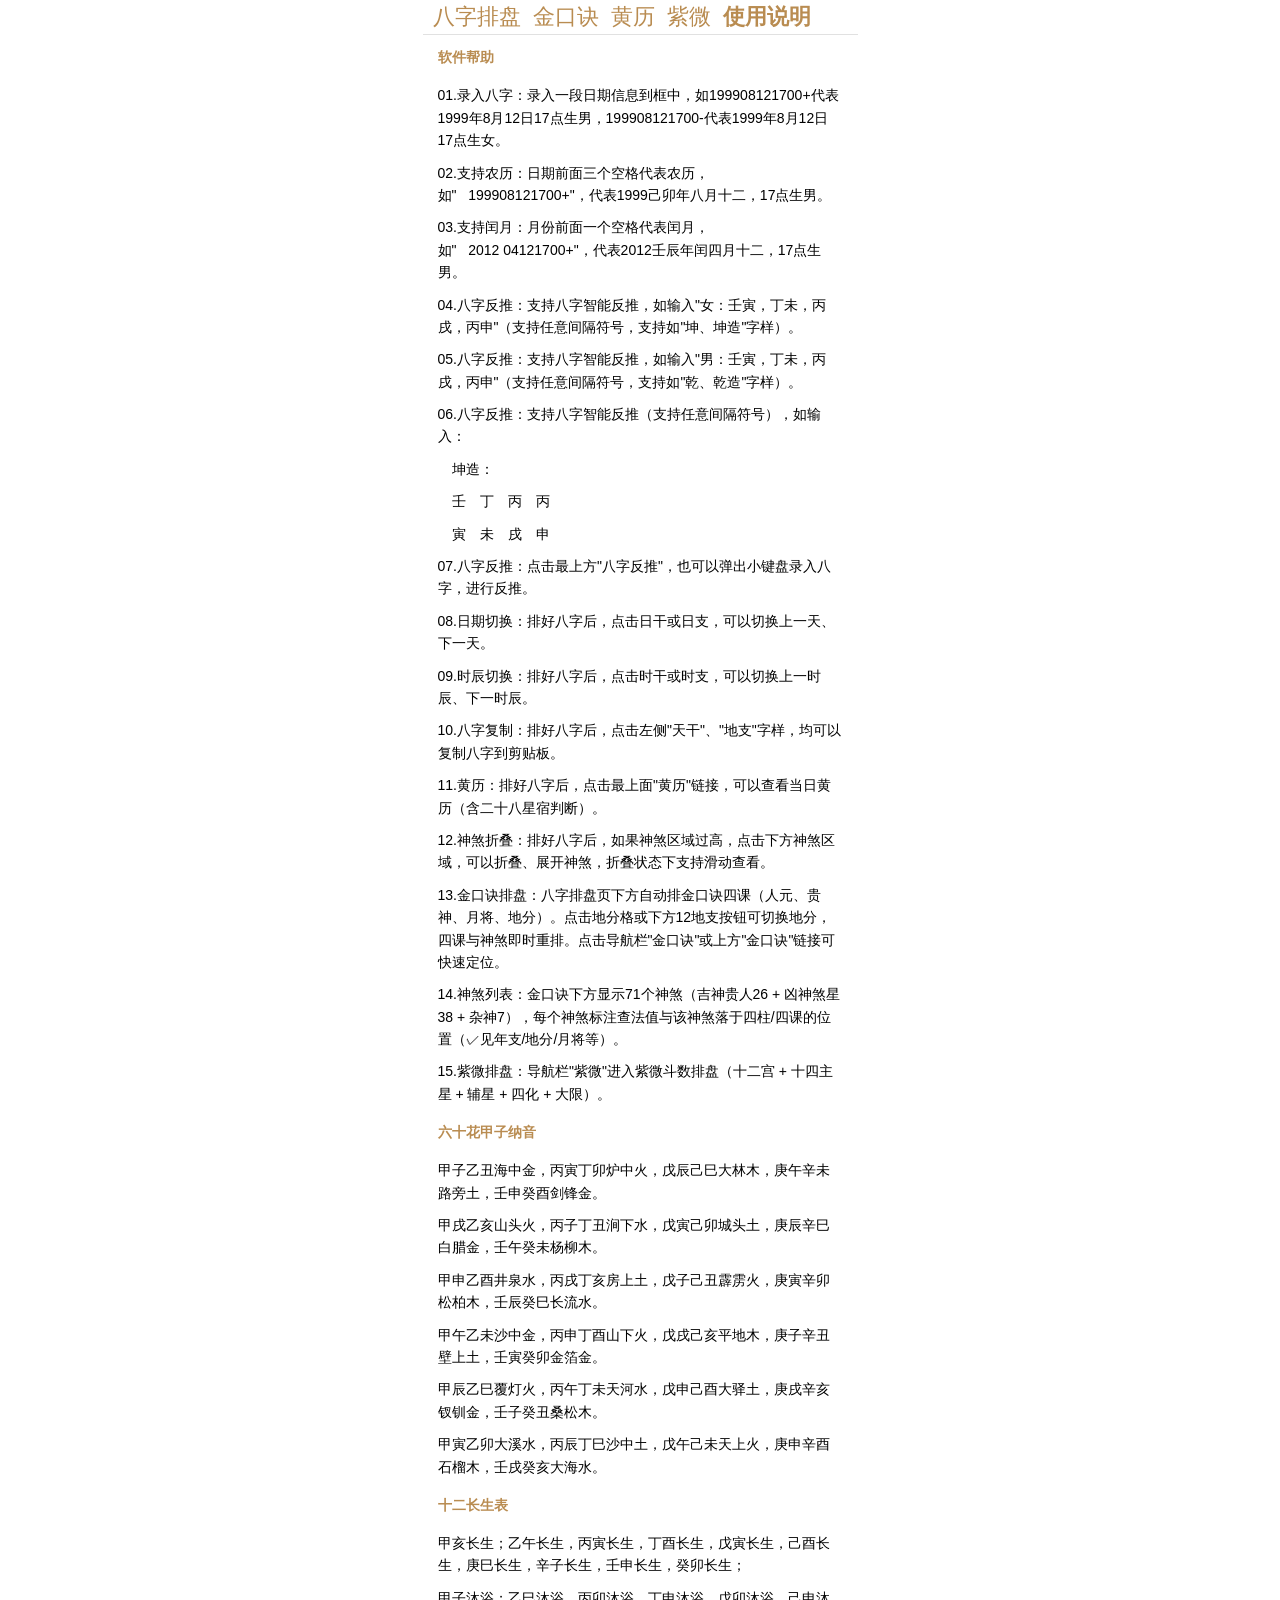
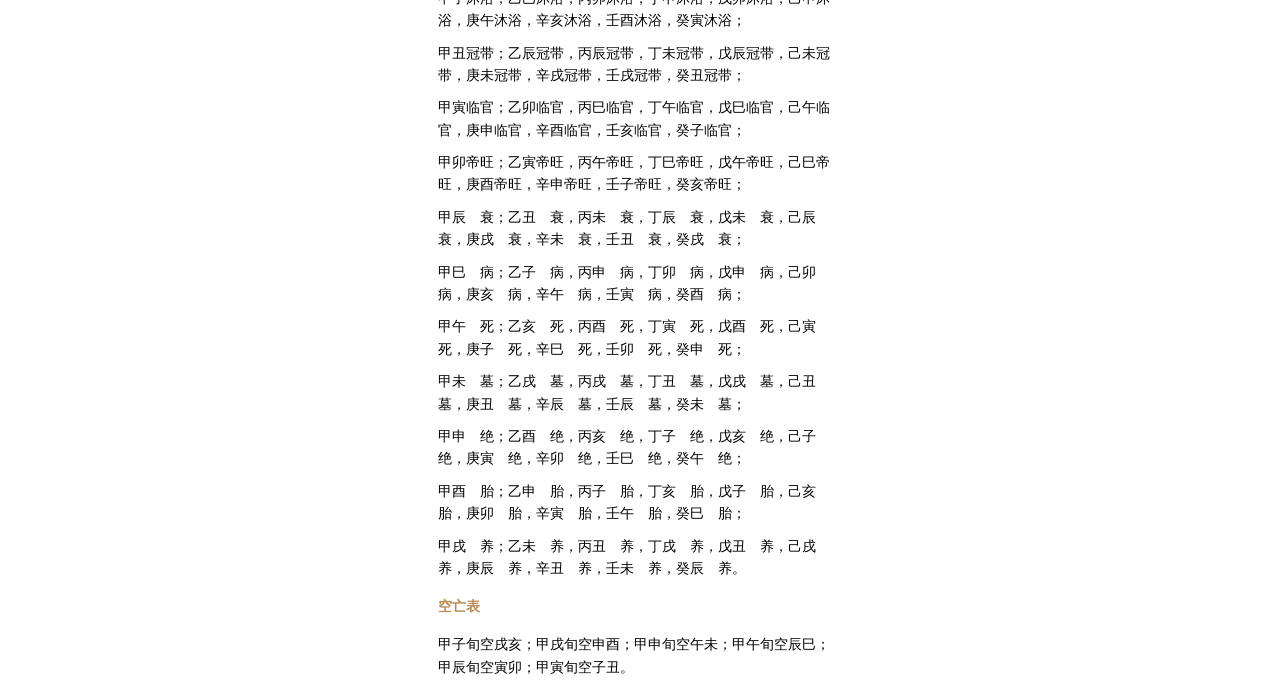
==== baziHelp.html @ 1f76d4af "修道八字排盘: 八字/金口诀/黄历/紫微斗数 v1.0" ====
<!DOCTYPE html>
<html lang="zh-cn">
<head>
<meta charset="utf-8">
<meta name="viewport" content="width=device-width, initial-scale=1.0">
<title>帮助文档</title>
<link rel="stylesheet" href="css/bazi.d78872fa.css">
<link rel="stylesheet" href="css/bazi.85d86054.css">
<style>
  html, body { font-family: "Microsoft YaHei", "Helvetica Neue", Helvetica, Arial, sans-serif; font-size: 14px; }
  p { padding: 5px; line-height: 1.6em; }
  h1 { padding: 15px 0 15px 5px; color: #b98c51; }
  #naYin { margin-top: 30px; }
  .page-nav { display: flex; align-items: center; padding: 6px 10px; border-bottom: 1px solid #e1e1e1; max-width: 415px; margin: auto; }
  .page-nav a { color: #b98c51; text-decoration: none; font-size: 1.6rem; margin-right: 12px; }
  .help { max-width: 415px; margin: auto; }
</style>
</head>
<body>
<div class="page-nav">
  <a href="index.html">八字排盘</a>
  <a href="index.html#jinkoujue">金口诀</a>
  <a href="rili.html">黄历</a>
  <a href="doushu.html">紫微</a>
  <a href="baziHelp.html" style="font-weight:bold;">使用说明</a>
</div>
<div class="help">
  <h1>软件帮助</h1>
  <p>01.录入八字：录入一段日期信息到框中，如199908121700+代表1999年8月12日17点生男，199908121700-代表1999年8月12日17点生女。</p>
  <p>02.支持农历：日期前面三个空格代表农历，如"&nbsp;&nbsp;&nbsp;199908121700+"，代表1999己卯年八月十二，17点生男。</p>
  <p>03.支持闰月：月份前面一个空格代表闰月，如"&nbsp;&nbsp;&nbsp;2012&nbsp;04121700+"，代表2012壬辰年闰四月十二，17点生男。</p>
  <p>04.八字反推：支持八字智能反推，如输入"女：壬寅，丁未，丙戌，丙申"（支持任意间隔符号，支持如"坤、坤造"字样）。</p>
  <p>05.八字反推：支持八字智能反推，如输入"男：壬寅，丁未，丙戌，丙申"（支持任意间隔符号，支持如"乾、乾造"字样）。</p>
  <p>06.八字反推：支持八字智能反推（支持任意间隔符号），如输入：</p>
  <p>&#12288;坤造：</p>
  <p>&#12288;壬&#12288;丁&#12288;丙&#12288;丙</p>
  <p>&#12288;寅&#12288;未&#12288;戌&#12288;申</p>
  <p>07.八字反推：点击最上方"八字反推"，也可以弹出小键盘录入八字，进行反推。</p>
  <p>08.日期切换：排好八字后，点击日干或日支，可以切换上一天、下一天。</p>
  <p>09.时辰切换：排好八字后，点击时干或时支，可以切换上一时辰、下一时辰。</p>
  <p>10.八字复制：排好八字后，点击左侧"天干"、"地支"字样，均可以复制八字到剪贴板。</p>
  <p>11.黄历：排好八字后，点击最上面"黄历"链接，可以查看当日黄历（含二十八星宿判断）。</p>
  <p>12.神煞折叠：排好八字后，如果神煞区域过高，点击下方神煞区域，可以折叠、展开神煞，折叠状态下支持滑动查看。</p>
  <p>13.金口诀排盘：八字排盘页下方自动排金口诀四课（人元、贵神、月将、地分）。点击地分格或下方12地支按钮可切换地分，四课与神煞即时重排。点击导航栏"金口诀"或上方"金口诀"链接可快速定位。</p>
  <p>14.神煞列表：金口诀下方显示71个神煞（吉神贵人26 + 凶神煞星38 + 杂神7），每个神煞标注查法值与该神煞落于四柱/四课的位置（✓见年支/地分/月将等）。</p>
  <p>15.紫微排盘：导航栏"紫微"进入紫微斗数排盘（十二宫 + 十四主星 + 辅星 + 四化 + 大限）。</p>
</div>
<a name="naYin"></a>
<div id="naYin" style="max-width:415px;margin:auto;">
  <h1>六十花甲子纳音</h1>
  <p>甲子乙丑海中金，丙寅丁卯炉中火，戊辰己巳大林木，庚午辛未路旁土，壬申癸酉剑锋金。</p>
  <p>甲戌乙亥山头火，丙子丁丑涧下水，戊寅己卯城头土，庚辰辛巳白腊金，壬午癸未杨柳木。</p>
  <p>甲申乙酉井泉水，丙戌丁亥房上土，戊子己丑霹雳火，庚寅辛卯松柏木，壬辰癸巳长流水。</p>
  <p>甲午乙未沙中金，丙申丁酉山下火，戊戌己亥平地木，庚子辛丑壁上土，壬寅癸卯金箔金。</p>
  <p>甲辰乙巳覆灯火，丙午丁未天河水，戊申己酉大驿土，庚戌辛亥钗钏金，壬子癸丑桑松木。</p>
  <p>甲寅乙卯大溪水，丙辰丁巳沙中土，戊午己未天上火，庚申辛酉石榴木，壬戌癸亥大海水。</p>
</div>
<a name="changSheng"></a>
<div id="changSheng" style="max-width:415px;margin:auto;">
  <h1>十二长生表</h1>
  <p>甲亥长生；乙午长生，丙寅长生，丁酉长生，戊寅长生，己酉长生，庚巳长生，辛子长生，壬申长生，癸卯长生；</p>
  <p>甲子沐浴；乙巳沐浴，丙卯沐浴，丁申沐浴，戊卯沐浴，己申沐浴，庚午沐浴，辛亥沐浴，壬酉沐浴，癸寅沐浴；</p>
  <p>甲丑冠带；乙辰冠带，丙辰冠带，丁未冠带，戊辰冠带，己未冠带，庚未冠带，辛戌冠带，壬戌冠带，癸丑冠带；</p>
  <p>甲寅临官；乙卯临官，丙巳临官，丁午临官，戊巳临官，己午临官，庚申临官，辛酉临官，壬亥临官，癸子临官；</p>
  <p>甲卯帝旺；乙寅帝旺，丙午帝旺，丁巳帝旺，戊午帝旺，己巳帝旺，庚酉帝旺，辛申帝旺，壬子帝旺，癸亥帝旺；</p>
  <p>甲辰&#12288;衰；乙丑&#12288;衰，丙未&#12288;衰，丁辰&#12288;衰，戊未&#12288;衰，己辰&#12288;衰，庚戌&#12288;衰，辛未&#12288;衰，壬丑&#12288;衰，癸戌&#12288;衰；</p>
  <p>甲巳&#12288;病；乙子&#12288;病，丙申&#12288;病，丁卯&#12288;病，戊申&#12288;病，己卯&#12288;病，庚亥&#12288;病，辛午&#12288;病，壬寅&#12288;病，癸酉&#12288;病；</p>
  <p>甲午&#12288;死；乙亥&#12288;死，丙酉&#12288;死，丁寅&#12288;死，戊酉&#12288;死，己寅&#12288;死，庚子&#12288;死，辛巳&#12288;死，壬卯&#12288;死，癸申&#12288;死；</p>
  <p>甲未&#12288;墓；乙戌&#12288;墓，丙戌&#12288;墓，丁丑&#12288;墓，戊戌&#12288;墓，己丑&#12288;墓，庚丑&#12288;墓，辛辰&#12288;墓，壬辰&#12288;墓，癸未&#12288;墓；</p>
  <p>甲申&#12288;绝；乙酉&#12288;绝，丙亥&#12288;绝，丁子&#12288;绝，戊亥&#12288;绝，己子&#12288;绝，庚寅&#12288;绝，辛卯&#12288;绝，壬巳&#12288;绝，癸午&#12288;绝；</p>
  <p>甲酉&#12288;胎；乙申&#12288;胎，丙子&#12288;胎，丁亥&#12288;胎，戊子&#12288;胎，己亥&#12288;胎，庚卯&#12288;胎，辛寅&#12288;胎，壬午&#12288;胎，癸巳&#12288;胎；</p>
  <p>甲戌&#12288;养；乙未&#12288;养，丙丑&#12288;养，丁戌&#12288;养，戊丑&#12288;养，己戌&#12288;养，庚辰&#12288;养，辛丑&#12288;养，壬未&#12288;养，癸辰&#12288;养。</p>
</div>
<a name="kongWang"></a>
<div id="kongWang" style="max-width:415px;margin:auto;">
  <h1>空亡表</h1>
  <p>甲子旬空戌亥；甲戌旬空申酉；甲申旬空午未；甲午旬空辰巳；甲辰旬空寅卯；甲寅旬空子丑。</p>
</div>
</body>
</html>
---- css/bazi.d78872fa.css ----
html,body,div,span,object,iframe,h1,h2,h3,h4,h5,h6,p,blockquote,pre,abbr,address,cite,code,del,dfn,em,img,ins,kbd,q,samp,small,strong,sub,sup,var,b,i,dl,dt,dd,ol,ul,li,fieldset,form,label,legend,table,caption,tbody,tfoot,thead,tr,th,td,article,aside,canvas,details,figcaption,figure,footer,header,hgroup,menu,nav,section,summary,time,mark,audio,video{vertical-align:baseline;background:0 0;border:0;outline:0;margin:0;padding:0;font-size:100%}body{line-height:1}:focus{outline:1px}article,aside,canvas,details,figcaption,figure,footer,header,hgroup,menu,nav,section,summary{display:block}nav ul{list-style:none}blockquote,q{quotes:none}blockquote:before,blockquote:after,q:before,q:after{content:"";content:none}a{vertical-align:baseline;background:0 0;border:0;margin:0;padding:0;font-size:100%}ins{color:#000;background-color:#ff9;text-decoration:none}mark{color:#000;background-color:#ff9;font-style:italic;font-weight:700}del{text-decoration:line-through}abbr[title],dfn[title]{cursor:help;border-bottom:1px dotted #000}table{border-collapse:collapse;border-spacing:0}hr{border:0;border-top:1px solid #ccc;height:1px;margin:1em 0;padding:0;display:block}input,select{vertical-align:middle}
/*# sourceMappingURL=bazi.d78872fa.css.map */
---- css/bazi.85d86054.css ----
.dn{display:none}.di{display:inline}.db{display:block}.dib{display:inline-block}div.dib{zoom:1;display:inline}.h0{height:0}.h14{height:14px}.h16{height:16px}.h18{height:18px}.h20{height:20px}.h22{height:22px}.h24{height:24px}.h30{height:30px}.w20{width:20px}.w50{width:50px}.w70{width:70px}.w100{width:100px}.w120{width:120px}.w140{width:140px}.w160{width:160px}.w180{width:180px}.w200{width:200px}.w220{width:220px}.w250{width:250px}.w280{width:280px}.w300{width:300px}.w320{width:320px}.w360{width:360px}.w400{width:400px}.w460{width:460px}.w500{width:500px}.w600{width:600px}.w640{width:640px}.w700{width:700px}.pct10{width:10%}.pct15{width:15%}.pct20{width:20%}.pct25{width:25%}.pct30{width:30%}.pct33{width:33.3%}.pct40{width:40%}.pct50{width:50%}.pct60{width:60%}.pct66{width:66.6%}.pct70{width:70%}.pct75{width:75%}.pct80{width:80%}.pct90{width:90%}.pct100{width:100%}.lh0{line-height:0}.lh14{line-height:14px}.lh16{line-height:16px}.lh18{line-height:18px}.lh20{line-height:20px}.lh22{line-height:22px}.lh24{line-height:24px}.lh30{line-height:30px}.m0{margin:0}.ml1{margin-left:1px}.ml2{margin-left:2px}.ml5{margin-left:5px}.ml10{margin-left:10px}.ml15{margin-left:15px}.ml20{margin-left:20px}.ml30{margin-left:30px}.mr1{margin-right:1px}.mr2{margin-right:2px}.mr5{margin-right:5px}.mr10{margin-right:10px}.mr15{margin-right:15px}.mr20{margin-right:20px}.mr30{margin-right:30px}.mt1{margin-top:1px}.mt2{margin-top:2px}.mt5{margin-top:5px}.mt10{margin-top:10px}.mt15{margin-top:15px}.mt20{margin-top:20px}.mt30{margin-top:30px}.mb1{margin-bottom:1px}.mb2{margin-bottom:2px}.mb5{margin-bottom:5px}.mb10{margin-bottom:10px}.mb15{margin-bottom:15px}.mb20{margin-bottom:20px}.mb30{margin-bottom:30px}.ml-1{margin-left:-1px}.mr-1{margin-right:-1px}.mt-1{margin-top:-1px}.mb-1{margin-bottom:-1px}.ml-3{margin-left:-3px}.mr-3{margin-right:-3px}.mt-3{margin-top:-3px}.mb-3{margin-bottom:-3px}.ml-20{margin-left:-20px}.mr-20{margin-right:-20px}.mt-20{margin-top:-20px}.mb-20{margin-bottom:-20px}.p0{padding:0}.p1{padding:1px}.pl1{padding-left:1px}.pt1{padding-top:1px}.pr1{padding-right:1px}.pb1{padding-bottom:1px}.p2{padding:2px}.pl2{padding-left:2px}.pt2{padding-top:2px}.pr2{padding-right:2px}.pb2{padding-bottom:2px}.pl5{padding-left:5px}.p5{padding:5px}.pt5{padding-top:5px}.pr5{padding-right:5px}.pb5{padding-bottom:5px}.p10{padding:10px}.pl10{padding-left:10px}.pt10{padding-top:10px}.pr10{padding-right:10px}.pb10{padding-bottom:10px}.p15{padding:15px}.pl15{padding-left:15px}.pt15{padding-top:15px}.pr15{padding-right:15px}.pb15{padding-bottom:15px}.p20{padding:20px}.pl20{padding-left:20px}.pt20{padding-top:20px}.pr20{padding-right:20px}.pb20{padding-bottom:20px}.p30{padding:30px}.pl30{padding-left:30px}.pt30{padding-top:30px}.pr30{padding-right:30px}.pb30{padding-bottom:30px}.bdc{border:1px solid #ccc}.blc{border-left:1px solid #ccc}.brc{border-right:1px solid #ccc}.btc{border-top:1px solid #ccc}.bbc{border-bottom:1px solid #ccc}.bdd{border:1px solid #ddd}.bld{border-left:1px solid #ddd}.brd{border-right:1px solid #ddd}.btd{border-top:1px solid #ddd}.bbd{border-bottom:1px solid #ddd}.bde{border:1px solid #eee}.ble{border-left:1px solid #eee}.bre{border-right:1px solid #eee}.bte{border-top:1px solid #eee}.bbe{border-bottom:1px solid #eee}.bgwh{background-color:#fff}.bgfb{background-color:#fbfbfb}.bgf5{background-color:#f5f5f5}.bgf0{background-color:#f0f0f0}.bgeb{background-color:#ebebeb}.bge0{background-color:#e0e0e0}.g0{color:#000}.g3{color:#333}.g6{color:#666}.g9{color:#999}.gc{color:#ccc}.wh{color:#fff}.f0{font-size:0}.f12{font-size:12px}.f13{font-size:13px}.f14{font-size:14px}.f16{font-size:16px}.f18{font-size:18px}.f20{font-size:20px}.f24{font-size:24px}.f28{font-size:28px}.fa{font-family:Arial}.ft{font-family:Tahoma}.fv{font-family:Verdana}.fs{font-family:Simsun}.fl{font-family:Lucida Console}.fw{font-family:Microsoft Yahei}.n{white-space:normal;font-style:normal;font-weight:400}.b{font-weight:700}.i{font-style:italic}.tc{text-align:center}.tr{text-align:right}.tl{text-align:left}.tj{text-align:justify}.tdl{text-decoration:underline}.tdn,.tdn:hover,.tdn a:hover,a.tdl:hover{text-decoration:none}.lt-1{letter-spacing:-1px}.lt0{letter-spacing:0}.lt1{letter-spacing:1px}.nowrap{white-space:nowrap}.bk{word-wrap:break-word}.vm{vertical-align:middle}.vtb{vertical-align:text-bottom}.vb{vertical-align:bottom}.vt{vertical-align:top}.v-1{vertical-align:-1px}.v-2{vertical-align:-2px}.v-3{vertical-align:-3px}.v-4{vertical-align:-4px}.v-5{vertical-align:-5px}.l{float:left}.r{float:right}.cl{clear:both}.rel{position:relative}.abs{position:absolute}.zx1{z-index:1}.zx2{z-index:2}.poi{cursor:pointer}.def{cursor:default}.ovh{overflow:hidden}.ova{overflow:auto}.vh{visibility:hidden}.vv{visibility:visible}.opa0{opacity:0}.z{zoom:1}.auto{margin-left:auto;margin-right:auto}.fix{zoom:1}.fix:after{content:"";clear:both;display:table}.cell{width:2000px;display:table-cell}.cell2{_display:inline-block;overflow:hidden}.ell{text-overflow:ellipsis;white-space:nowrap;overflow:hidden}.trans{transition:all .15s}.dib_vm{vertical-align:middle;width:0;height:100%;display:inline-block}.bd_none{border:0;outline:none}.abs_out{position:absolute;top:-999em;left:-999em}.abs_clip{clip:rect(0 0 0 0);position:absolute}.disabled{opacity:.4;-ms-pointer-events:none;pointer-events:none;outline:0;cursor:default!important}.inline_box{letter-spacing:-.25em;font-family:Arial;font-size:1em}.inline_two,.inline_three,.inline_four,.inline_five,.inline_six,.inline_any{letter-spacing:0;vertical-align:top;zoom:1;display:inline-block}.float_two,.float_three,.float_four,.float_five,.float_six{float:left}.inline_two,.float_two{width:50%}.inline_three,.float_three{width:33.3333%}.inline_four,.float_four{width:25%}.inline_five,.float_five{width:20%}.inline_six,.float_six{width:16.6667%}.inline_fix{width:100%;height:0;display:inline-block;overflow:hidden}
/*# sourceMappingURL=bazi.85d86054.css.map */
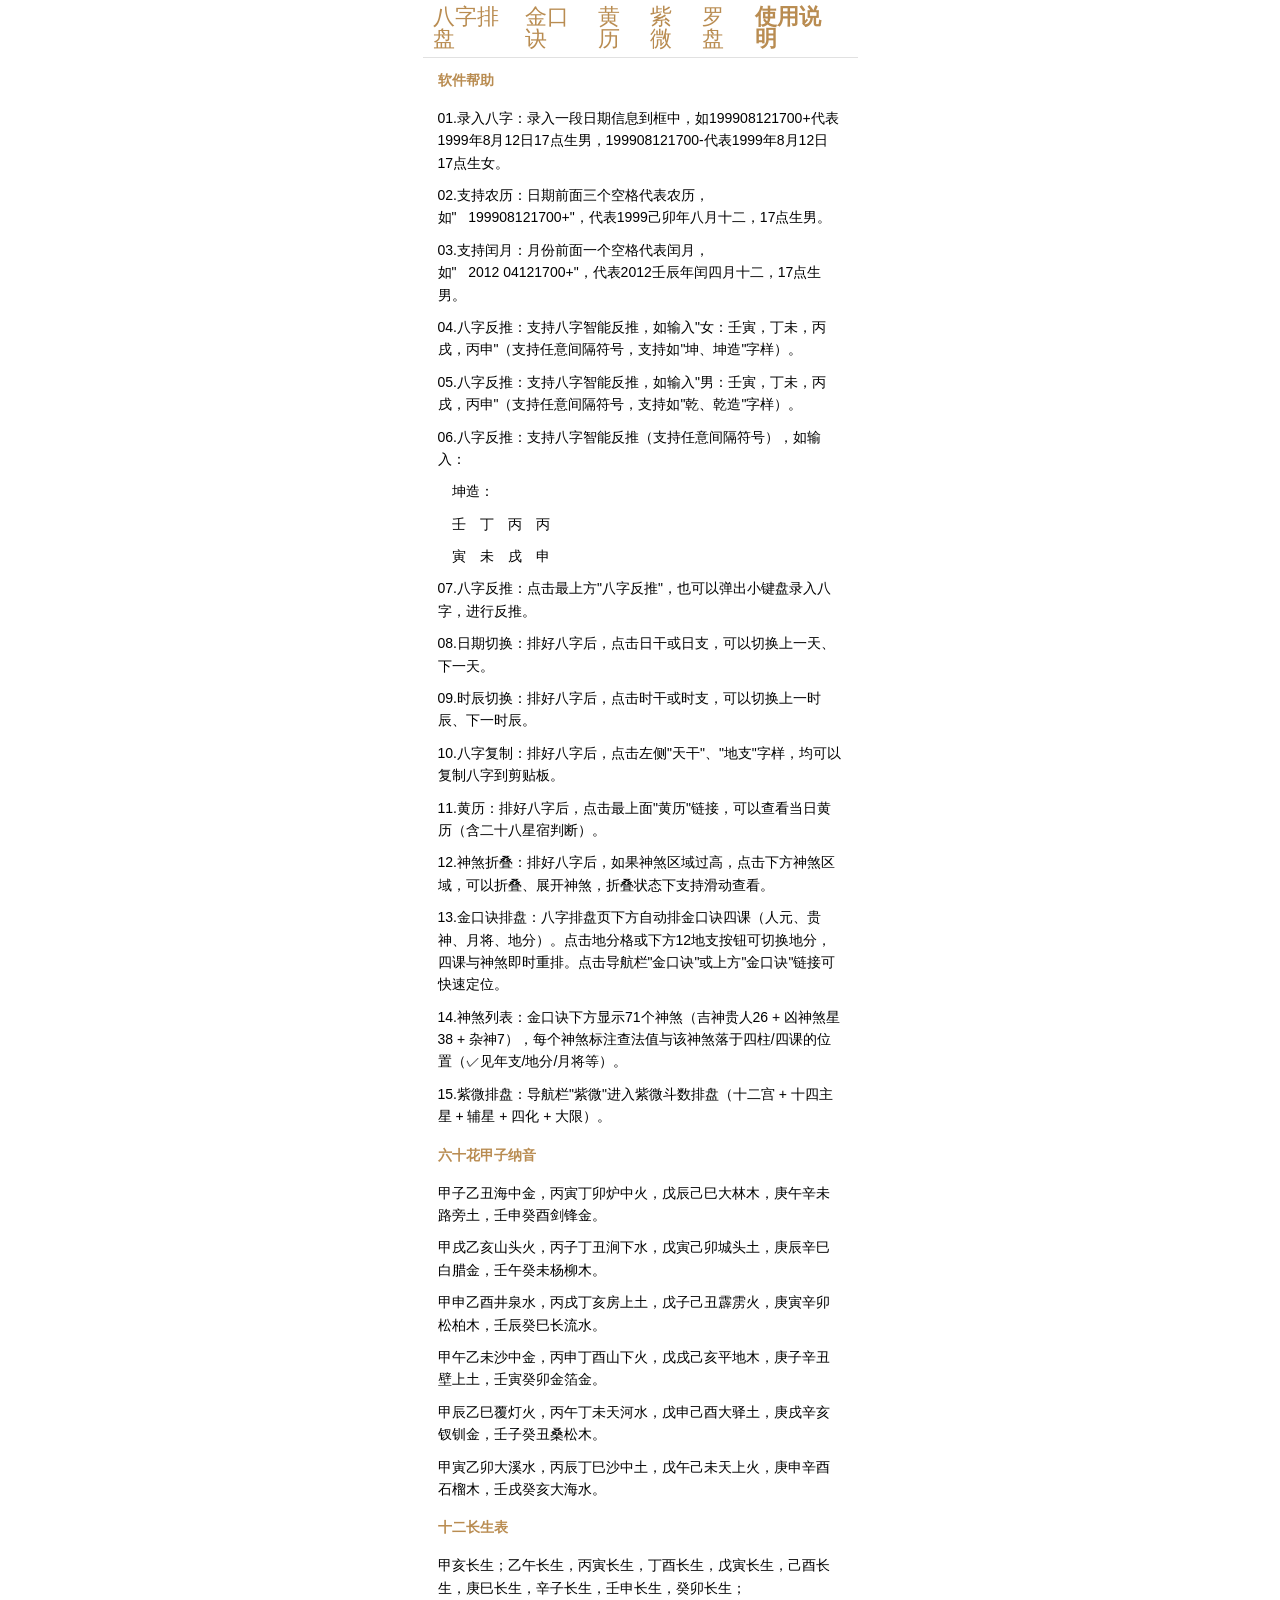
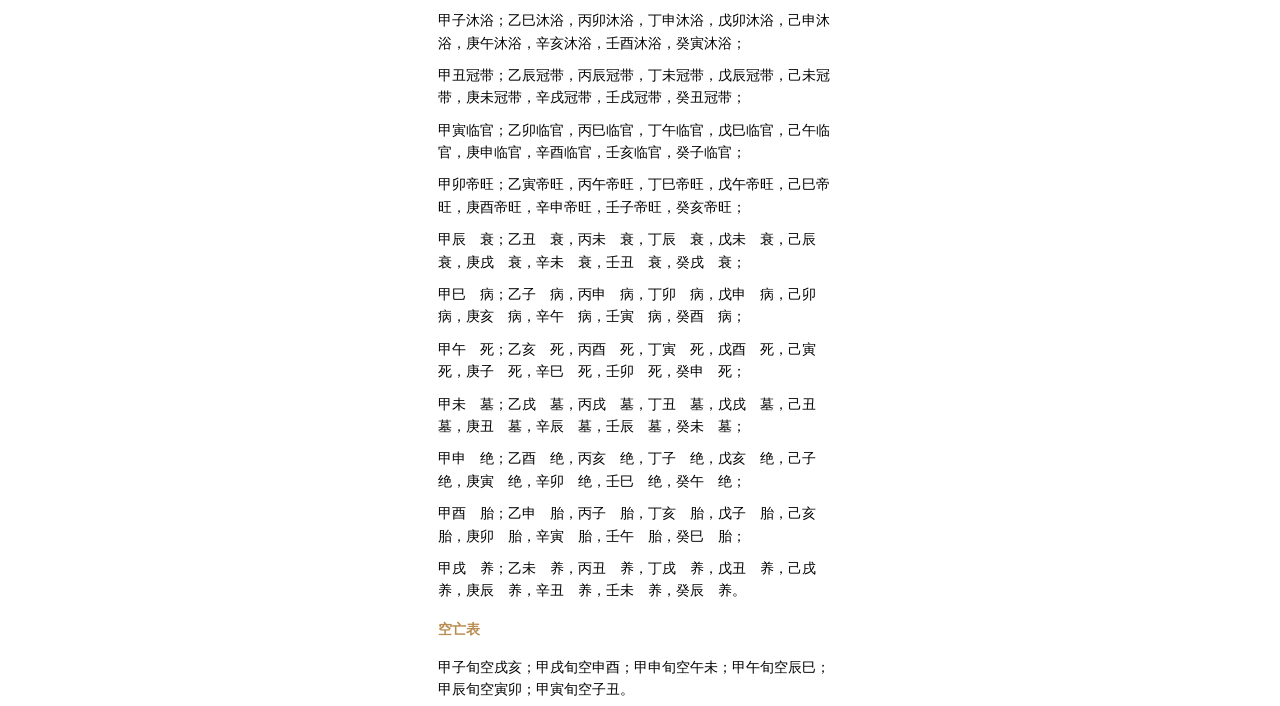
==== commit d7b6248a: "导航: 添加罗盘入口" ====
--- a/baziHelp.html
+++ b/baziHelp.html
@@ -22,6 +22,7 @@
   <a href="index.html#jinkoujue">金口诀</a>
   <a href="rili.html">黄历</a>
   <a href="doushu.html">紫微</a>
+    <a href="compass.html">罗盘</a>
   <a href="baziHelp.html" style="font-weight:bold;">使用说明</a>
 </div>
 <div class="help">
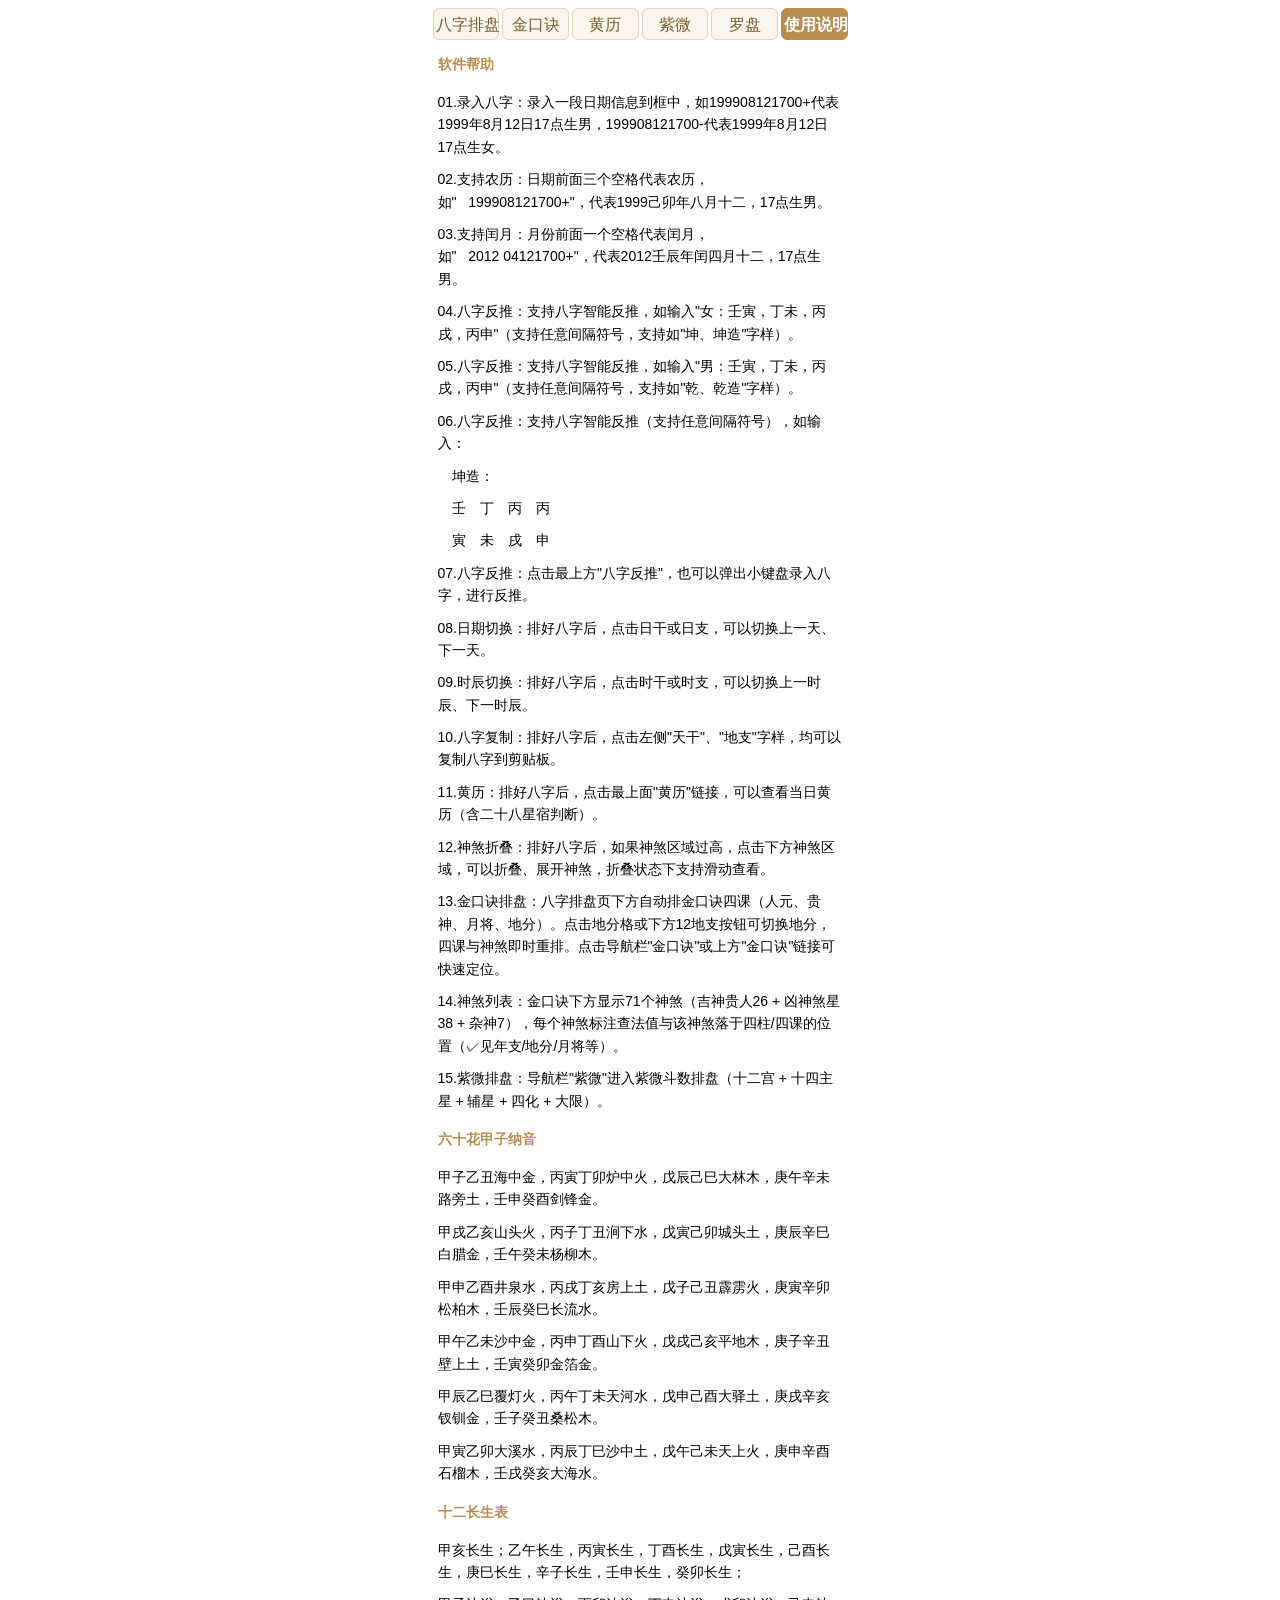
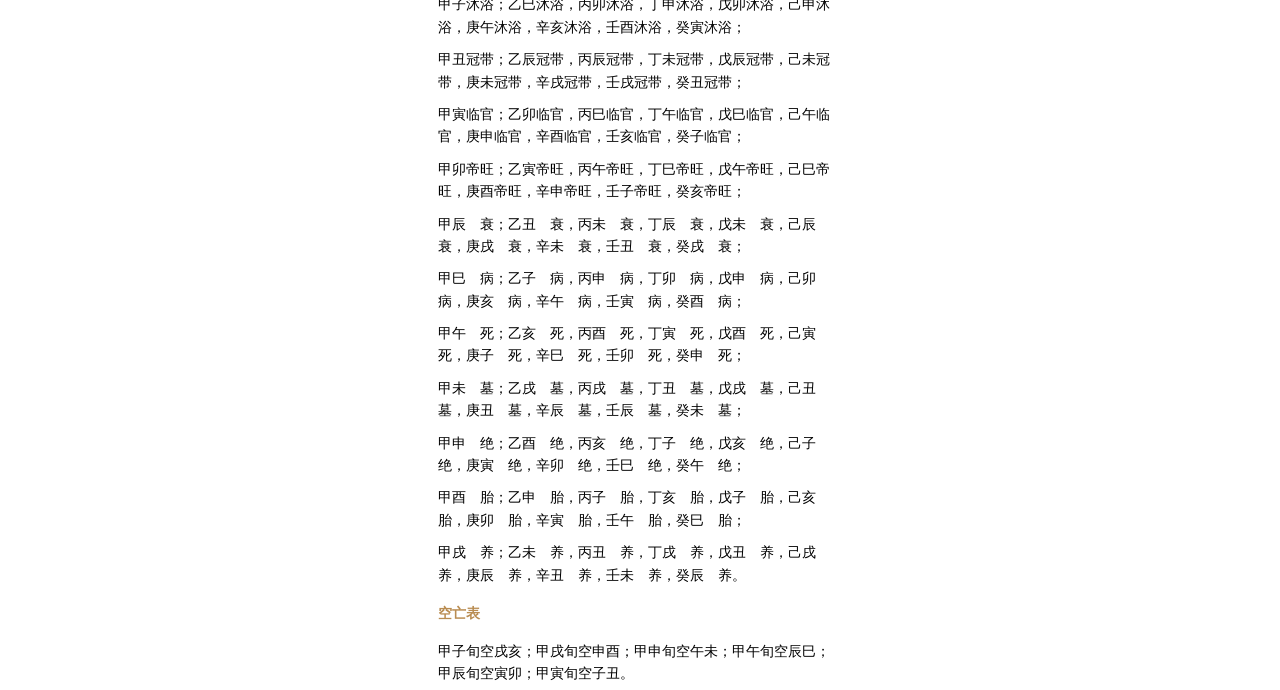
==== commit a5a5550f: "修复金口诀辛日昼夜贵人(辛日昼贵寅夜贵午)" ====
--- a/baziHelp.html
+++ b/baziHelp.html
@@ -1,81 +1,83 @@
-<!DOCTYPE html>
-<html lang="zh-cn">
-<head>
-<meta charset="utf-8">
-<meta name="viewport" content="width=device-width, initial-scale=1.0">
-<title>帮助文档</title>
-<link rel="stylesheet" href="css/bazi.d78872fa.css">
-<link rel="stylesheet" href="css/bazi.85d86054.css">
-<style>
-  html, body { font-family: "Microsoft YaHei", "Helvetica Neue", Helvetica, Arial, sans-serif; font-size: 14px; }
-  p { padding: 5px; line-height: 1.6em; }
-  h1 { padding: 15px 0 15px 5px; color: #b98c51; }
-  #naYin { margin-top: 30px; }
-  .page-nav { display: flex; align-items: center; padding: 6px 10px; border-bottom: 1px solid #e1e1e1; max-width: 415px; margin: auto; }
-  .page-nav a { color: #b98c51; text-decoration: none; font-size: 1.6rem; margin-right: 12px; }
-  .help { max-width: 415px; margin: auto; }
-</style>
-</head>
-<body>
-<div class="page-nav">
-  <a href="index.html">八字排盘</a>
-  <a href="index.html#jinkoujue">金口诀</a>
-  <a href="rili.html">黄历</a>
-  <a href="doushu.html">紫微</a>
-    <a href="compass.html">罗盘</a>
-  <a href="baziHelp.html" style="font-weight:bold;">使用说明</a>
-</div>
-<div class="help">
-  <h1>软件帮助</h1>
-  <p>01.录入八字：录入一段日期信息到框中，如199908121700+代表1999年8月12日17点生男，199908121700-代表1999年8月12日17点生女。</p>
-  <p>02.支持农历：日期前面三个空格代表农历，如"&nbsp;&nbsp;&nbsp;199908121700+"，代表1999己卯年八月十二，17点生男。</p>
-  <p>03.支持闰月：月份前面一个空格代表闰月，如"&nbsp;&nbsp;&nbsp;2012&nbsp;04121700+"，代表2012壬辰年闰四月十二，17点生男。</p>
-  <p>04.八字反推：支持八字智能反推，如输入"女：壬寅，丁未，丙戌，丙申"（支持任意间隔符号，支持如"坤、坤造"字样）。</p>
-  <p>05.八字反推：支持八字智能反推，如输入"男：壬寅，丁未，丙戌，丙申"（支持任意间隔符号，支持如"乾、乾造"字样）。</p>
-  <p>06.八字反推：支持八字智能反推（支持任意间隔符号），如输入：</p>
-  <p>&#12288;坤造：</p>
-  <p>&#12288;壬&#12288;丁&#12288;丙&#12288;丙</p>
-  <p>&#12288;寅&#12288;未&#12288;戌&#12288;申</p>
-  <p>07.八字反推：点击最上方"八字反推"，也可以弹出小键盘录入八字，进行反推。</p>
-  <p>08.日期切换：排好八字后，点击日干或日支，可以切换上一天、下一天。</p>
-  <p>09.时辰切换：排好八字后，点击时干或时支，可以切换上一时辰、下一时辰。</p>
-  <p>10.八字复制：排好八字后，点击左侧"天干"、"地支"字样，均可以复制八字到剪贴板。</p>
-  <p>11.黄历：排好八字后，点击最上面"黄历"链接，可以查看当日黄历（含二十八星宿判断）。</p>
-  <p>12.神煞折叠：排好八字后，如果神煞区域过高，点击下方神煞区域，可以折叠、展开神煞，折叠状态下支持滑动查看。</p>
-  <p>13.金口诀排盘：八字排盘页下方自动排金口诀四课（人元、贵神、月将、地分）。点击地分格或下方12地支按钮可切换地分，四课与神煞即时重排。点击导航栏"金口诀"或上方"金口诀"链接可快速定位。</p>
-  <p>14.神煞列表：金口诀下方显示71个神煞（吉神贵人26 + 凶神煞星38 + 杂神7），每个神煞标注查法值与该神煞落于四柱/四课的位置（✓见年支/地分/月将等）。</p>
-  <p>15.紫微排盘：导航栏"紫微"进入紫微斗数排盘（十二宫 + 十四主星 + 辅星 + 四化 + 大限）。</p>
-</div>
-<a name="naYin"></a>
-<div id="naYin" style="max-width:415px;margin:auto;">
-  <h1>六十花甲子纳音</h1>
-  <p>甲子乙丑海中金，丙寅丁卯炉中火，戊辰己巳大林木，庚午辛未路旁土，壬申癸酉剑锋金。</p>
-  <p>甲戌乙亥山头火，丙子丁丑涧下水，戊寅己卯城头土，庚辰辛巳白腊金，壬午癸未杨柳木。</p>
-  <p>甲申乙酉井泉水，丙戌丁亥房上土，戊子己丑霹雳火，庚寅辛卯松柏木，壬辰癸巳长流水。</p>
-  <p>甲午乙未沙中金，丙申丁酉山下火，戊戌己亥平地木，庚子辛丑壁上土，壬寅癸卯金箔金。</p>
-  <p>甲辰乙巳覆灯火，丙午丁未天河水，戊申己酉大驿土，庚戌辛亥钗钏金，壬子癸丑桑松木。</p>
-  <p>甲寅乙卯大溪水，丙辰丁巳沙中土，戊午己未天上火，庚申辛酉石榴木，壬戌癸亥大海水。</p>
-</div>
-<a name="changSheng"></a>
-<div id="changSheng" style="max-width:415px;margin:auto;">
-  <h1>十二长生表</h1>
-  <p>甲亥长生；乙午长生，丙寅长生，丁酉长生，戊寅长生，己酉长生，庚巳长生，辛子长生，壬申长生，癸卯长生；</p>
-  <p>甲子沐浴；乙巳沐浴，丙卯沐浴，丁申沐浴，戊卯沐浴，己申沐浴，庚午沐浴，辛亥沐浴，壬酉沐浴，癸寅沐浴；</p>
-  <p>甲丑冠带；乙辰冠带，丙辰冠带，丁未冠带，戊辰冠带，己未冠带，庚未冠带，辛戌冠带，壬戌冠带，癸丑冠带；</p>
-  <p>甲寅临官；乙卯临官，丙巳临官，丁午临官，戊巳临官，己午临官，庚申临官，辛酉临官，壬亥临官，癸子临官；</p>
-  <p>甲卯帝旺；乙寅帝旺，丙午帝旺，丁巳帝旺，戊午帝旺，己巳帝旺，庚酉帝旺，辛申帝旺，壬子帝旺，癸亥帝旺；</p>
-  <p>甲辰&#12288;衰；乙丑&#12288;衰，丙未&#12288;衰，丁辰&#12288;衰，戊未&#12288;衰，己辰&#12288;衰，庚戌&#12288;衰，辛未&#12288;衰，壬丑&#12288;衰，癸戌&#12288;衰；</p>
-  <p>甲巳&#12288;病；乙子&#12288;病，丙申&#12288;病，丁卯&#12288;病，戊申&#12288;病，己卯&#12288;病，庚亥&#12288;病，辛午&#12288;病，壬寅&#12288;病，癸酉&#12288;病；</p>
-  <p>甲午&#12288;死；乙亥&#12288;死，丙酉&#12288;死，丁寅&#12288;死，戊酉&#12288;死，己寅&#12288;死，庚子&#12288;死，辛巳&#12288;死，壬卯&#12288;死，癸申&#12288;死；</p>
-  <p>甲未&#12288;墓；乙戌&#12288;墓，丙戌&#12288;墓，丁丑&#12288;墓，戊戌&#12288;墓，己丑&#12288;墓，庚丑&#12288;墓，辛辰&#12288;墓，壬辰&#12288;墓，癸未&#12288;墓；</p>
-  <p>甲申&#12288;绝；乙酉&#12288;绝，丙亥&#12288;绝，丁子&#12288;绝，戊亥&#12288;绝，己子&#12288;绝，庚寅&#12288;绝，辛卯&#12288;绝，壬巳&#12288;绝，癸午&#12288;绝；</p>
-  <p>甲酉&#12288;胎；乙申&#12288;胎，丙子&#12288;胎，丁亥&#12288;胎，戊子&#12288;胎，己亥&#12288;胎，庚卯&#12288;胎，辛寅&#12288;胎，壬午&#12288;胎，癸巳&#12288;胎；</p>
-  <p>甲戌&#12288;养；乙未&#12288;养，丙丑&#12288;养，丁戌&#12288;养，戊丑&#12288;养，己戌&#12288;养，庚辰&#12288;养，辛丑&#12288;养，壬未&#12288;养，癸辰&#12288;养。</p>
-</div>
-<a name="kongWang"></a>
-<div id="kongWang" style="max-width:415px;margin:auto;">
-  <h1>空亡表</h1>
-  <p>甲子旬空戌亥；甲戌旬空申酉；甲申旬空午未；甲午旬空辰巳；甲辰旬空寅卯；甲寅旬空子丑。</p>
-</div>
-</body>
-</html>
+<!DOCTYPE html>
+<html lang="zh-cn">
+<head>
+<meta charset="utf-8">
+<meta name="viewport" content="width=device-width, initial-scale=1.0">
+<title>帮助文档</title>
+<link rel="stylesheet" href="css/bazi.d78872fa.css">
+<link rel="stylesheet" href="css/bazi.85d86054.css">
+<style>
+  html, body { font-family: "Microsoft YaHei", "Helvetica Neue", Helvetica, Arial, sans-serif; font-size: 14px; }
+  p { padding: 5px; line-height: 1.6em; }
+  h1 { padding: 15px 0 15px 5px; color: #b98c51; }
+  #naYin { margin-top: 30px; }
+  .page-nav { display: flex; gap: 3px; padding: 8px 8px 2px; max-width: 415px; margin: auto; }
+  .page-nav a { flex: 1 1 0; min-width: 0; text-align: center; padding: 7px 2px; font-size: 1.15rem; color: #7a5c2e; text-decoration: none; background: #faf6ee; border: 1px solid #e0d4bc; border-radius: 6px; white-space: nowrap; }
+  .page-nav a.active { background: #b98c51; color: #fff; font-weight: bold; border-color: #b98c51; }
+  @media (max-width: 415px) { .page-nav a { font-size: 1.02rem; } }
+  .help { max-width: 415px; margin: auto; }
+</style>
+</head>
+<body>
+<nav class="page-nav">
+  <a href="index.html">八字排盘</a>
+  <a href="jinkoujue.html">金口诀</a>
+  <a href="rili.html">黄历</a>
+  <a href="doushu.html">紫微</a>
+  <a href="compass.html">罗盘</a>
+  <a href="baziHelp.html" class="active">使用说明</a>
+</nav>
+<div class="help">
+  <h1>软件帮助</h1>
+  <p>01.录入八字：录入一段日期信息到框中，如199908121700+代表1999年8月12日17点生男，199908121700-代表1999年8月12日17点生女。</p>
+  <p>02.支持农历：日期前面三个空格代表农历，如"&nbsp;&nbsp;&nbsp;199908121700+"，代表1999己卯年八月十二，17点生男。</p>
+  <p>03.支持闰月：月份前面一个空格代表闰月，如"&nbsp;&nbsp;&nbsp;2012&nbsp;04121700+"，代表2012壬辰年闰四月十二，17点生男。</p>
+  <p>04.八字反推：支持八字智能反推，如输入"女：壬寅，丁未，丙戌，丙申"（支持任意间隔符号，支持如"坤、坤造"字样）。</p>
+  <p>05.八字反推：支持八字智能反推，如输入"男：壬寅，丁未，丙戌，丙申"（支持任意间隔符号，支持如"乾、乾造"字样）。</p>
+  <p>06.八字反推：支持八字智能反推（支持任意间隔符号），如输入：</p>
+  <p>&#12288;坤造：</p>
+  <p>&#12288;壬&#12288;丁&#12288;丙&#12288;丙</p>
+  <p>&#12288;寅&#12288;未&#12288;戌&#12288;申</p>
+  <p>07.八字反推：点击最上方"八字反推"，也可以弹出小键盘录入八字，进行反推。</p>
+  <p>08.日期切换：排好八字后，点击日干或日支，可以切换上一天、下一天。</p>
+  <p>09.时辰切换：排好八字后，点击时干或时支，可以切换上一时辰、下一时辰。</p>
+  <p>10.八字复制：排好八字后，点击左侧"天干"、"地支"字样，均可以复制八字到剪贴板。</p>
+  <p>11.黄历：排好八字后，点击最上面"黄历"链接，可以查看当日黄历（含二十八星宿判断）。</p>
+  <p>12.神煞折叠：排好八字后，如果神煞区域过高，点击下方神煞区域，可以折叠、展开神煞，折叠状态下支持滑动查看。</p>
+  <p>13.金口诀排盘：八字排盘页下方自动排金口诀四课（人元、贵神、月将、地分）。点击地分格或下方12地支按钮可切换地分，四课与神煞即时重排。点击导航栏"金口诀"或上方"金口诀"链接可快速定位。</p>
+  <p>14.神煞列表：金口诀下方显示71个神煞（吉神贵人26 + 凶神煞星38 + 杂神7），每个神煞标注查法值与该神煞落于四柱/四课的位置（✓见年支/地分/月将等）。</p>
+  <p>15.紫微排盘：导航栏"紫微"进入紫微斗数排盘（十二宫 + 十四主星 + 辅星 + 四化 + 大限）。</p>
+</div>
+<a name="naYin"></a>
+<div id="naYin" style="max-width:415px;margin:auto;">
+  <h1>六十花甲子纳音</h1>
+  <p>甲子乙丑海中金，丙寅丁卯炉中火，戊辰己巳大林木，庚午辛未路旁土，壬申癸酉剑锋金。</p>
+  <p>甲戌乙亥山头火，丙子丁丑涧下水，戊寅己卯城头土，庚辰辛巳白腊金，壬午癸未杨柳木。</p>
+  <p>甲申乙酉井泉水，丙戌丁亥房上土，戊子己丑霹雳火，庚寅辛卯松柏木，壬辰癸巳长流水。</p>
+  <p>甲午乙未沙中金，丙申丁酉山下火，戊戌己亥平地木，庚子辛丑壁上土，壬寅癸卯金箔金。</p>
+  <p>甲辰乙巳覆灯火，丙午丁未天河水，戊申己酉大驿土，庚戌辛亥钗钏金，壬子癸丑桑松木。</p>
+  <p>甲寅乙卯大溪水，丙辰丁巳沙中土，戊午己未天上火，庚申辛酉石榴木，壬戌癸亥大海水。</p>
+</div>
+<a name="changSheng"></a>
+<div id="changSheng" style="max-width:415px;margin:auto;">
+  <h1>十二长生表</h1>
+  <p>甲亥长生；乙午长生，丙寅长生，丁酉长生，戊寅长生，己酉长生，庚巳长生，辛子长生，壬申长生，癸卯长生；</p>
+  <p>甲子沐浴；乙巳沐浴，丙卯沐浴，丁申沐浴，戊卯沐浴，己申沐浴，庚午沐浴，辛亥沐浴，壬酉沐浴，癸寅沐浴；</p>
+  <p>甲丑冠带；乙辰冠带，丙辰冠带，丁未冠带，戊辰冠带，己未冠带，庚未冠带，辛戌冠带，壬戌冠带，癸丑冠带；</p>
+  <p>甲寅临官；乙卯临官，丙巳临官，丁午临官，戊巳临官，己午临官，庚申临官，辛酉临官，壬亥临官，癸子临官；</p>
+  <p>甲卯帝旺；乙寅帝旺，丙午帝旺，丁巳帝旺，戊午帝旺，己巳帝旺，庚酉帝旺，辛申帝旺，壬子帝旺，癸亥帝旺；</p>
+  <p>甲辰&#12288;衰；乙丑&#12288;衰，丙未&#12288;衰，丁辰&#12288;衰，戊未&#12288;衰，己辰&#12288;衰，庚戌&#12288;衰，辛未&#12288;衰，壬丑&#12288;衰，癸戌&#12288;衰；</p>
+  <p>甲巳&#12288;病；乙子&#12288;病，丙申&#12288;病，丁卯&#12288;病，戊申&#12288;病，己卯&#12288;病，庚亥&#12288;病，辛午&#12288;病，壬寅&#12288;病，癸酉&#12288;病；</p>
+  <p>甲午&#12288;死；乙亥&#12288;死，丙酉&#12288;死，丁寅&#12288;死，戊酉&#12288;死，己寅&#12288;死，庚子&#12288;死，辛巳&#12288;死，壬卯&#12288;死，癸申&#12288;死；</p>
+  <p>甲未&#12288;墓；乙戌&#12288;墓，丙戌&#12288;墓，丁丑&#12288;墓，戊戌&#12288;墓，己丑&#12288;墓，庚丑&#12288;墓，辛辰&#12288;墓，壬辰&#12288;墓，癸未&#12288;墓；</p>
+  <p>甲申&#12288;绝；乙酉&#12288;绝，丙亥&#12288;绝，丁子&#12288;绝，戊亥&#12288;绝，己子&#12288;绝，庚寅&#12288;绝，辛卯&#12288;绝，壬巳&#12288;绝，癸午&#12288;绝；</p>
+  <p>甲酉&#12288;胎；乙申&#12288;胎，丙子&#12288;胎，丁亥&#12288;胎，戊子&#12288;胎，己亥&#12288;胎，庚卯&#12288;胎，辛寅&#12288;胎，壬午&#12288;胎，癸巳&#12288;胎；</p>
+  <p>甲戌&#12288;养；乙未&#12288;养，丙丑&#12288;养，丁戌&#12288;养，戊丑&#12288;养，己戌&#12288;养，庚辰&#12288;养，辛丑&#12288;养，壬未&#12288;养，癸辰&#12288;养。</p>
+</div>
+<a name="kongWang"></a>
+<div id="kongWang" style="max-width:415px;margin:auto;">
+  <h1>空亡表</h1>
+  <p>甲子旬空戌亥；甲戌旬空申酉；甲申旬空午未；甲午旬空辰巳；甲辰旬空寅卯；甲寅旬空子丑。</p>
+</div>
+</body>
+</html>
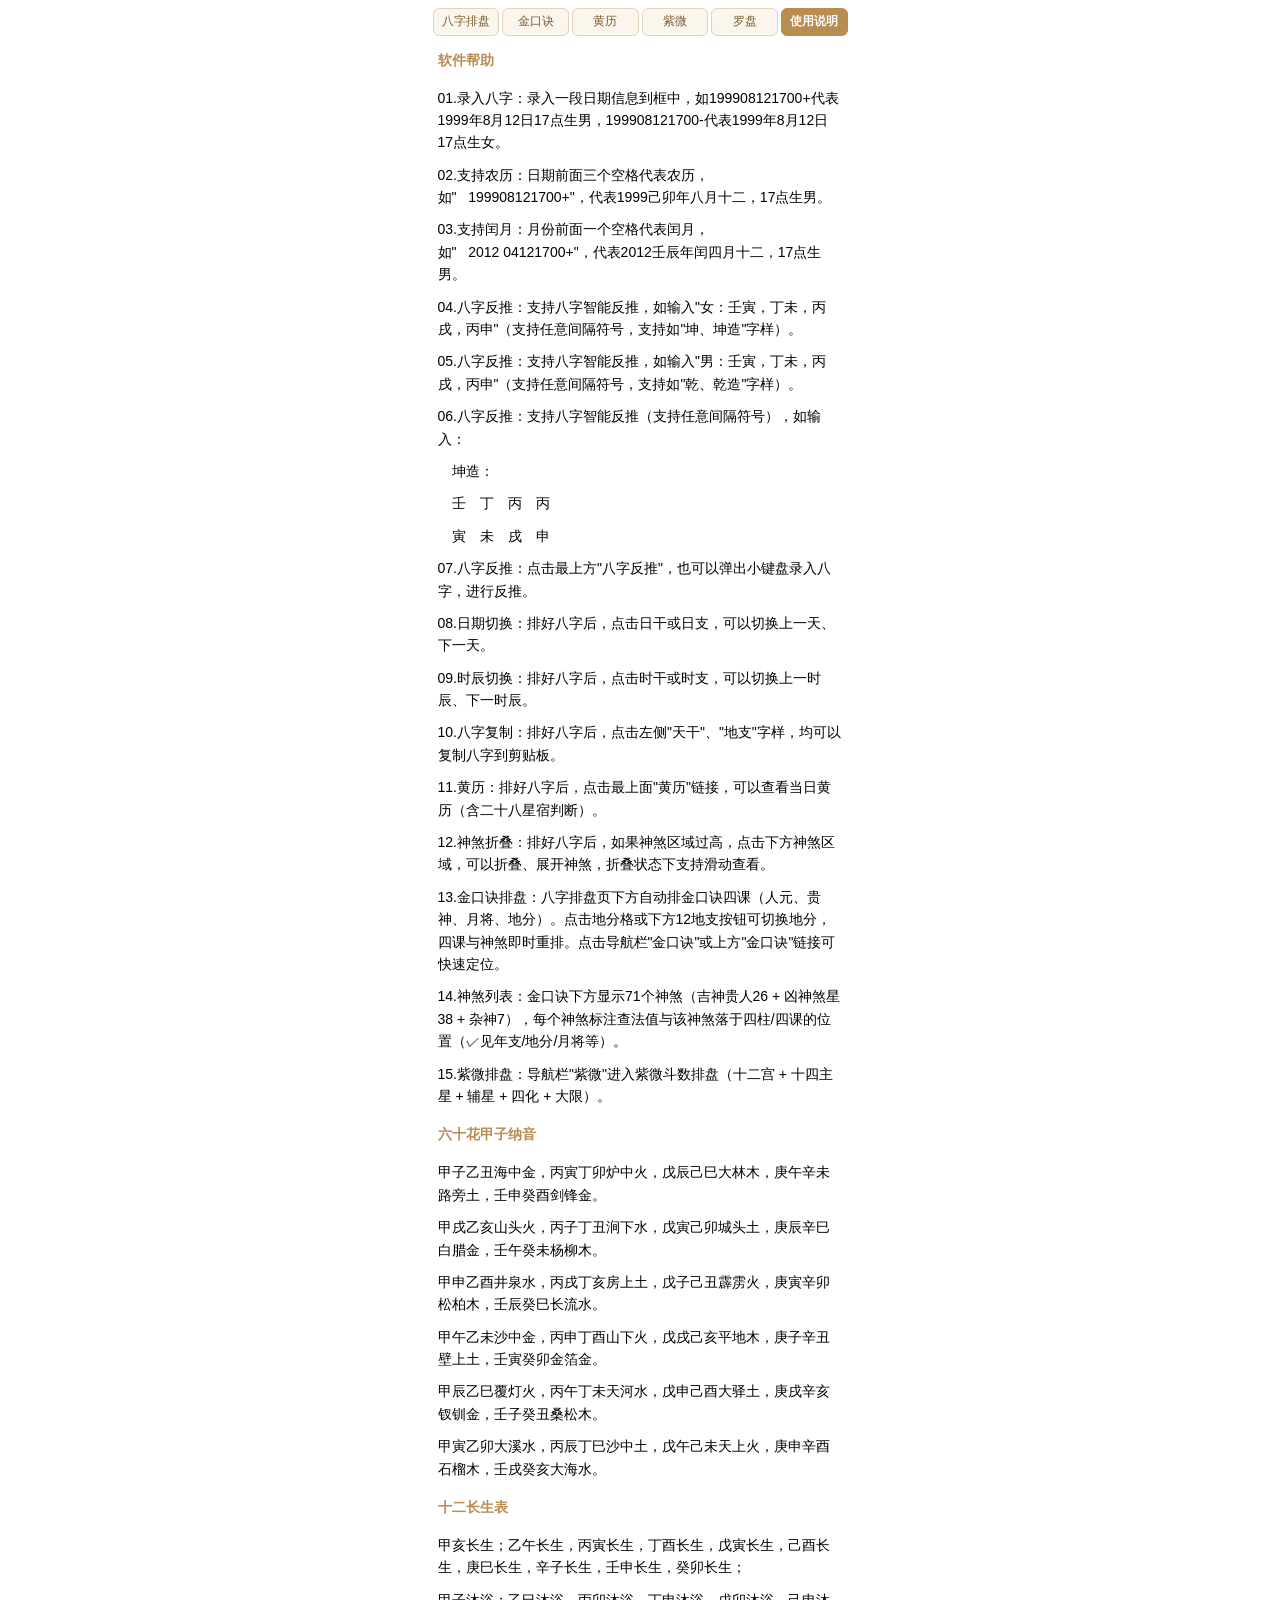
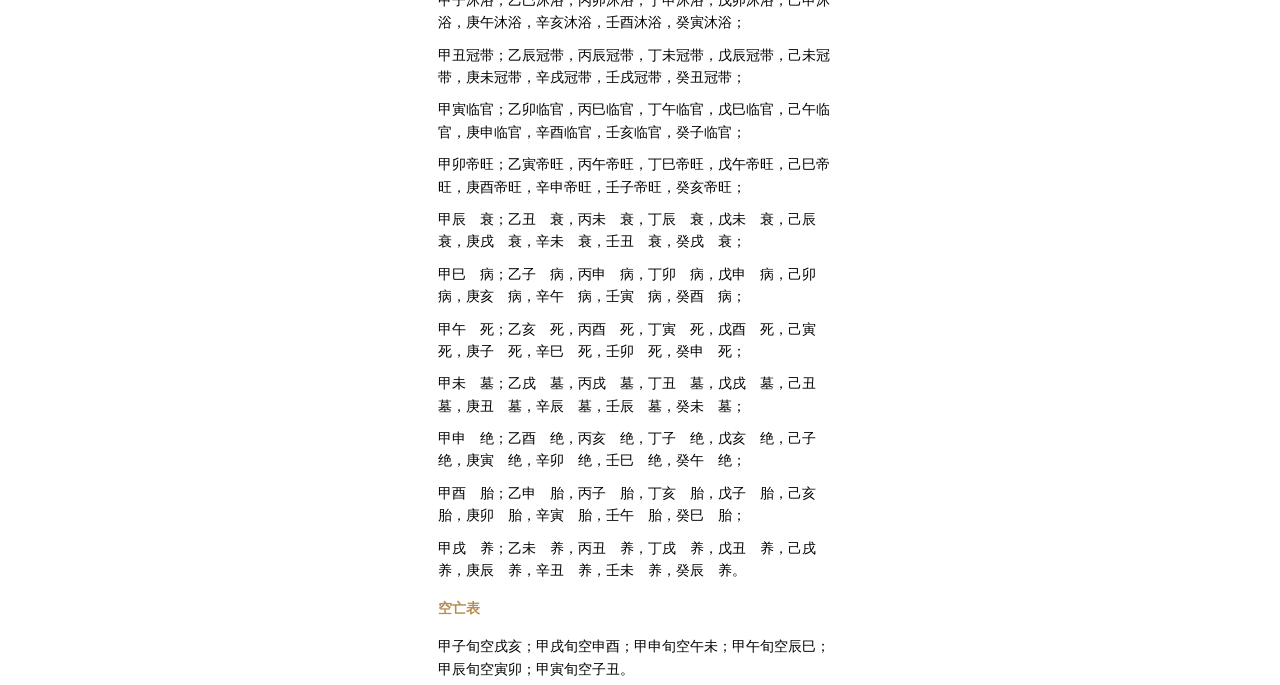
==== commit bf8f395e: "修复胎元/命宫/身宫、统一导航栏、八字页布局调整、紫微跳转携带日期 - 胎元/命宫/身宫乱码：ganzhiAdd/ganzhiMinus 恢复单字处理（原站逻辑），   命身沿用"过中气换月"流派，与" ====
--- a/baziHelp.html
+++ b/baziHelp.html
@@ -12,9 +12,9 @@
   h1 { padding: 15px 0 15px 5px; color: #b98c51; }
   #naYin { margin-top: 30px; }
   .page-nav { display: flex; gap: 3px; padding: 8px 8px 2px; max-width: 415px; margin: auto; }
-  .page-nav a { flex: 1 1 0; min-width: 0; text-align: center; padding: 7px 2px; font-size: 1.15rem; color: #7a5c2e; text-decoration: none; background: #faf6ee; border: 1px solid #e0d4bc; border-radius: 6px; white-space: nowrap; }
+  .page-nav a { flex: 1 1 0; min-width: 0; text-align: center; padding: 7px 2px; font-size: 11.5px; color: #7a5c2e; text-decoration: none; background: #faf6ee; border: 1px solid #e0d4bc; border-radius: 6px; white-space: nowrap; }
   .page-nav a.active { background: #b98c51; color: #fff; font-weight: bold; border-color: #b98c51; }
-  @media (max-width: 415px) { .page-nav a { font-size: 1.02rem; } }
+  @media (max-width: 415px) { .page-nav a { font-size: 10.2px; } }
   .help { max-width: 415px; margin: auto; }
 </style>
 </head>
